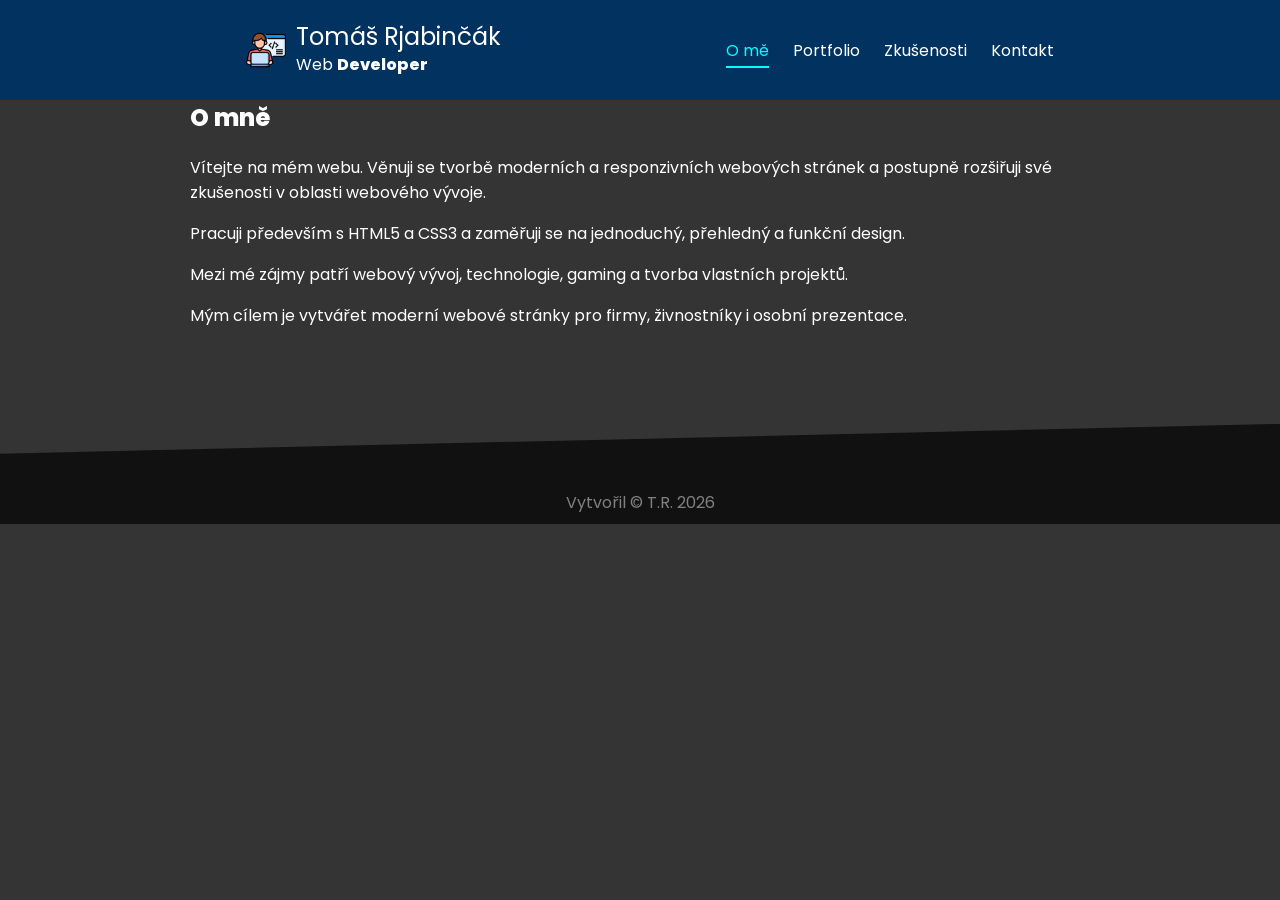
==== index.html @ da77439f "Add files via upload" ====
<!DOCTYPE html>

<html lang="cs">

<head>
    <meta charset="UTF-8">
    <meta name="description" content="Osobní portfolio T.R.">
    <meta name="keywords" content="portfolio, programator, T.R.">
    <meta name="author" content="T.R., Tomáš Rjabinčák,">
    <meta name="viewport" content="width=device-width, initial-scale=1.0">
    <link rel="stylesheet" href="styl.css" type="text/css">
    <link rel="shortcut icon" href="obrazky/ikona.png">
    <title>Tvorba Webových stránek na míru</title>
</head>

<body>
    <header>
        <div id="logo"><h1>Tomáš Rjabinčák</h1>
        <p>Web <strong>Developer</strong></p>
    </div>
    <nav>
        <a href="index.html" class="active">O mě</a>
        <a href="portfolio.html">Portfolio</a>
        <a href="zkusenosti.html">Zkušenosti</a>
        <a href="kontakt.html">Kontakt</a>
    </nav>
    </header>

    <main>
  <section id="o-mne">

    <h2>O mně</h2>

    <p>
        Vítejte na mém webu. Věnuji se tvorbě moderních a responzivních
        webových stránek a postupně rozšiřuji své zkušenosti
        v oblasti webového vývoje.
    </p>

    <p>
        Pracuji především s HTML5 a CSS3 a zaměřuji se
        na jednoduchý, přehledný a funkční design.
    </p>

    <p>
        Mezi mé zájmy patří webový vývoj, technologie,
        gaming a tvorba vlastních projektů.
    </p>

    <p>
        Mým cílem je vytvářet moderní webové stránky
        pro firmy, živnostníky i osobní prezentace.
    </p>

    </main>

    <footer><p>Vytvořil &copy; T.R. 2026</p></footer>
</body>
</html>
---- styl.css ----
@font-face {
    font-family: Poppins;
    src: url(fonty/Poppins-Regular.ttf);
    font-weight: normal;
    font-display: swap;
}

@font-face {
    font-family: Poppins;
    src: url(fonty/Poppins-ExtraBold.ttf);
    font-weight: bold;
}

body {
    margin: 0;
    background-color: #343434;
    color: white;
    font-family: Poppins, sans-serif;
}

body > header {
     height: 100px;
    width: 100%;
    background: #023260;
    color: white;
    display: flex;
    justify-content: space-evenly;
    position: fixed;
    z-index: 1;
    top: 0;
}

header {
    padding: 20px;
    display: flex;
    justify-content: space-between;
    align-items: center;
}

nav a {
    color: white;
    text-decoration: none;
    margin-left: 20px;
    transition: 0.2s;
}

nav a:hover {
    color: cyan;
} 

nav a.active {
    color: cyan;
    border-bottom: 2px solid cyan;
    padding-bottom: 4px;
}

main {
    padding: 80px 20px;
}

section {
    max-width: 900px;
    margin: auto;
}

* {
    box-sizing: border-box;
}

footer {
    box-sizing: border-box;
    text-align: center;
    height: 100px;
    color: gray;
    background: #111;
    padding: 50px 0 0 0;
    clip-path: polygon(0 30px, 100% 0, 100% 105%, 0 105%);
}

footer a { 
    color: gray;
    text-decoration: none;
}

.kontakt-form {
    max-width: 520px;
    margin: 20px auto;
    padding: 15px;
    background-color: #767676;
    border: 1px solid #444;
    border-radius: 10px;
}

.kontakt-form iframe {
    width: 100%;
    height: 220px;
    border: none;
    display: block;
}

#logo {
    height: 40px;
    margin: auto 0 auto 20px;
    display: flex;
    flex-direction: column;
    justify-content: center;
    background: url(obrazky/ikona.png) no-repeat;
    background-size: 40px 40px;
}

#logo > * {
    margin: 0 0 0 50px;
}

#logo h1 {
    font-weight: normal;
    font-size: 1.5em;
    line-height: 1.2em;
    color: white;
}

#logo h1 span {
    font-weight: bold;
    text-transform: uppercase;
}

#logo small {
    text-transform: uppercase;
    font-size: 0.85em;
}

.centrovany {
    text-align: center;
}

#centorvany td {
    width: 33%;
    padding: 10px;
    vertical-align: top;
    border: 1px solid gray;
}

#centorvany {
    border-collapse: collapse;
}

#zkusenosti td {
    width: 33%;
    padding: 10px;
    vertical-align: top;
    border: 1px solid gray;
}

#zkusenosti {
    border-collapse: collapse;
}

#reference img {
    border: 1px solid gray;
    padding: 6px;
    box-shadow: 3px 3px 6px #999999;
    margin-right: 6px;
}

#reference a {
    text-decoration: none;
}

#reference a:hover {
    text-decoration: none;
}
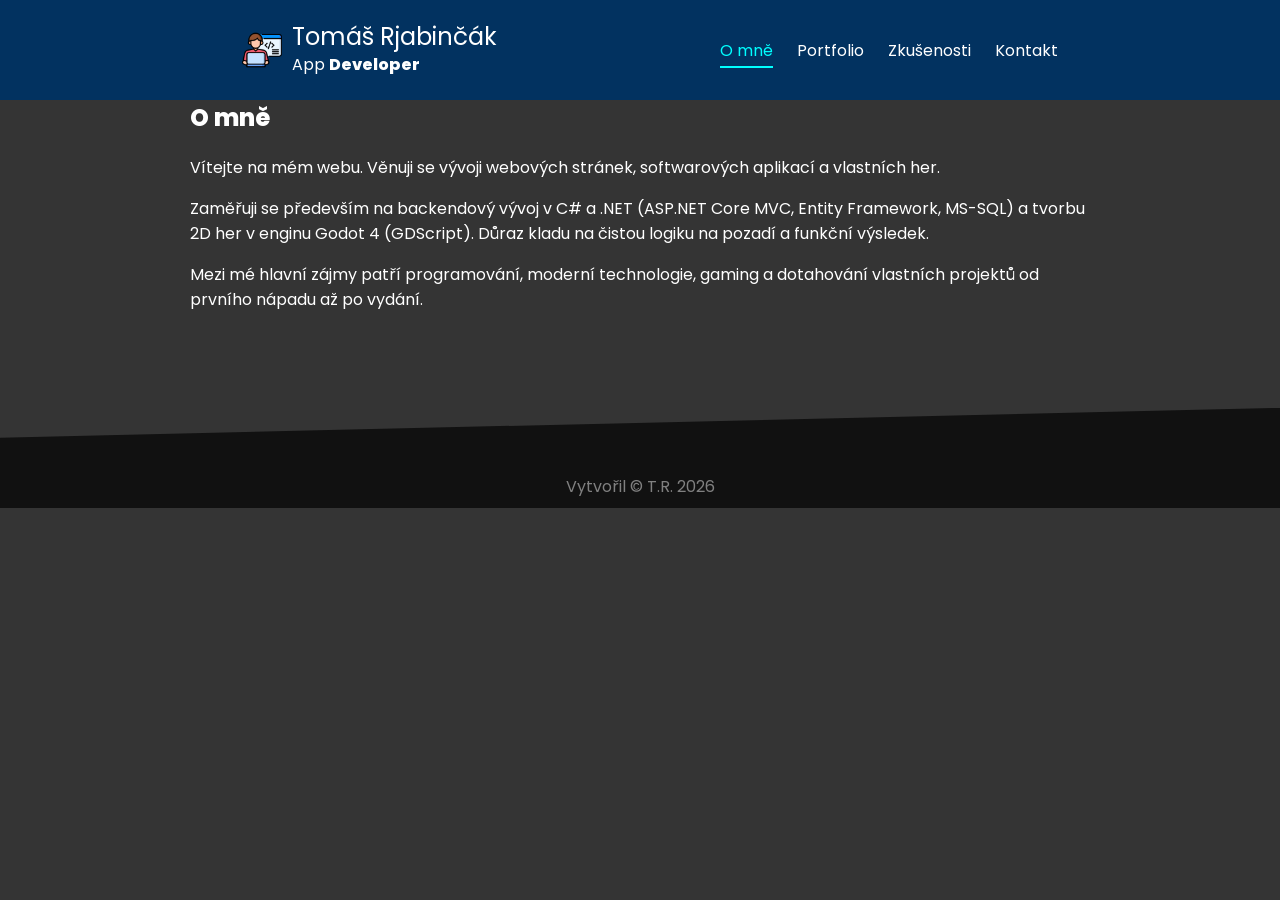
==== commit 8df74fa4: "Aktualizace stranek. Přechod z tvorby webowych stranek na app development. Protože to odpovída aktua" ====
--- a/index.html
+++ b/index.html
@@ -4,22 +4,23 @@
 
 <head>
     <meta charset="UTF-8">
-    <meta name="description" content="Osobní portfolio T.R.">
-    <meta name="keywords" content="portfolio, programator, T.R.">
-    <meta name="author" content="T.R., Tomáš Rjabinčák,">
+    <meta name="description" content="Osobní portfolio Tomáše Rjabinčáka">
+    <meta name="keywords" content="portfolio, vývojář, web, Tomáš Rjabinčák, 
+          programátor, T.R., C#, .NET ASP.NET Core, Godot, GDScript">
+    <meta name="author" content="Tomáš Rjabinčák, T.R.">
     <meta name="viewport" content="width=device-width, initial-scale=1.0">
     <link rel="stylesheet" href="styl.css" type="text/css">
     <link rel="shortcut icon" href="obrazky/ikona.png">
-    <title>Tvorba Webových stránek na míru</title>
+    <title>Portfolio vývojáře | Tomáš Rjabinčák</title>
 </head>
 
 <body>
     <header>
         <div id="logo"><h1>Tomáš Rjabinčák</h1>
-        <p>Web <strong>Developer</strong></p>
+        <p>App <strong>Developer</strong></p>
     </div>
     <nav>
-        <a href="index.html" class="active">O mě</a>
+        <a href="index.html" class="active">O mně</a>
         <a href="portfolio.html">Portfolio</a>
         <a href="zkusenosti.html">Zkušenosti</a>
         <a href="kontakt.html">Kontakt</a>
@@ -27,30 +28,26 @@
     </header>
 
     <main>
-  <section id="o-mne">
+        <section id="o-mne">
 
-    <h2>O mně</h2>
+            <h2>O mně</h2>
 
-    <p>
-        Vítejte na mém webu. Věnuji se tvorbě moderních a responzivních
-        webových stránek a postupně rozšiřuji své zkušenosti
-        v oblasti webového vývoje.
-    </p>
+                <p>
+                    Vítejte na mém webu. Věnuji se vývoji webových stránek,
+                    softwarových aplikací a vlastních her.
+                </p>
 
-    <p>
-        Pracuji především s HTML5 a CSS3 a zaměřuji se
-        na jednoduchý, přehledný a funkční design.
-    </p>
+                <p>
+                    Zaměřuji se především na backendový vývoj v C# a .NET (ASP.NET Core MVC,
+                    Entity Framework, MS-SQL) a tvorbu 2D her v enginu Godot 4 (GDScript).
+                    Důraz kladu na čistou logiku na pozadí a funkční výsledek.
+                </p>
 
-    <p>
-        Mezi mé zájmy patří webový vývoj, technologie,
-        gaming a tvorba vlastních projektů.
-    </p>
-
-    <p>
-        Mým cílem je vytvářet moderní webové stránky
-        pro firmy, živnostníky i osobní prezentace.
-    </p>
+                <p>
+                    Mezi mé hlavní zájmy patří programování, moderní technologie,
+                    gaming a dotahování vlastních projektů od prvního nápadu až po vydání.
+                </p>
+        </section>
 
     </main>
 
